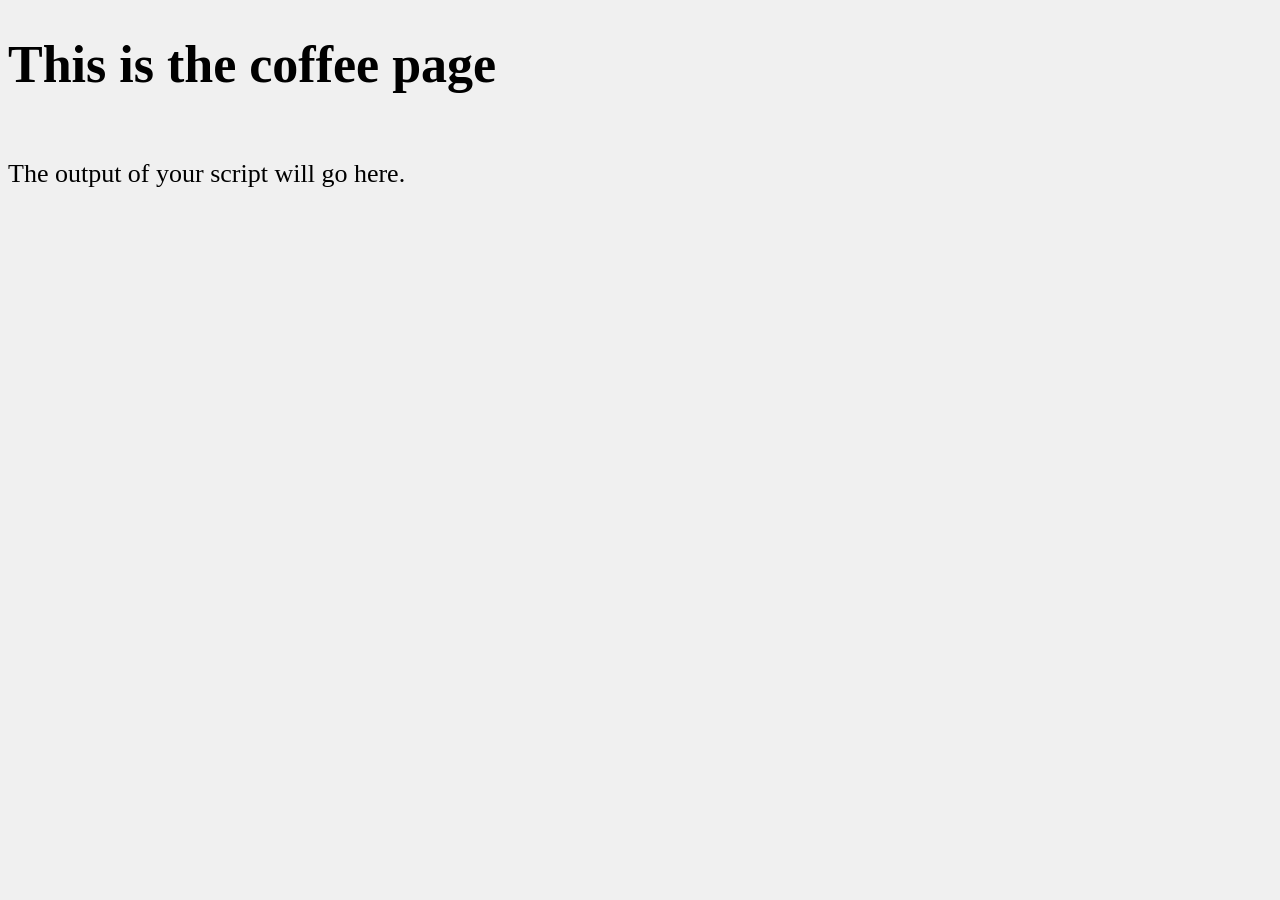
==== coffee.html @ 3522bf9a "other pages" ====
<!DOCTYPE html>
<html lang="en">

<head>
  <title>COFFEE PAGE</title>
  <meta charset="UTF-8">
  <meta name="viewport" content="width=device-width, initial-scale=1.0">

  <!-- stylesheets *******************************************-->
  <link rel="stylesheet" href="style.css">
  <link rel="icon" type="image/png" href="../assets/dtec_favicon.png">
</head>

<!--*************************************************************
  BODY
**************************************************************-->

<body>
  <h1>This is the coffee page</h1>
  
  <form onsubmit="return false;">

  </form><br>
  
  <div id="COFFEE">

    The output of your script will go here.

  </div>


  <script src="script.js"></script>

</body>

</html>
<!--*************************************************************
  END OF COFFEE PAGE
**************************************************************-->
---- style.css ----
body {
    font-size: 26px;
    background-color: #f0f0f0;
}
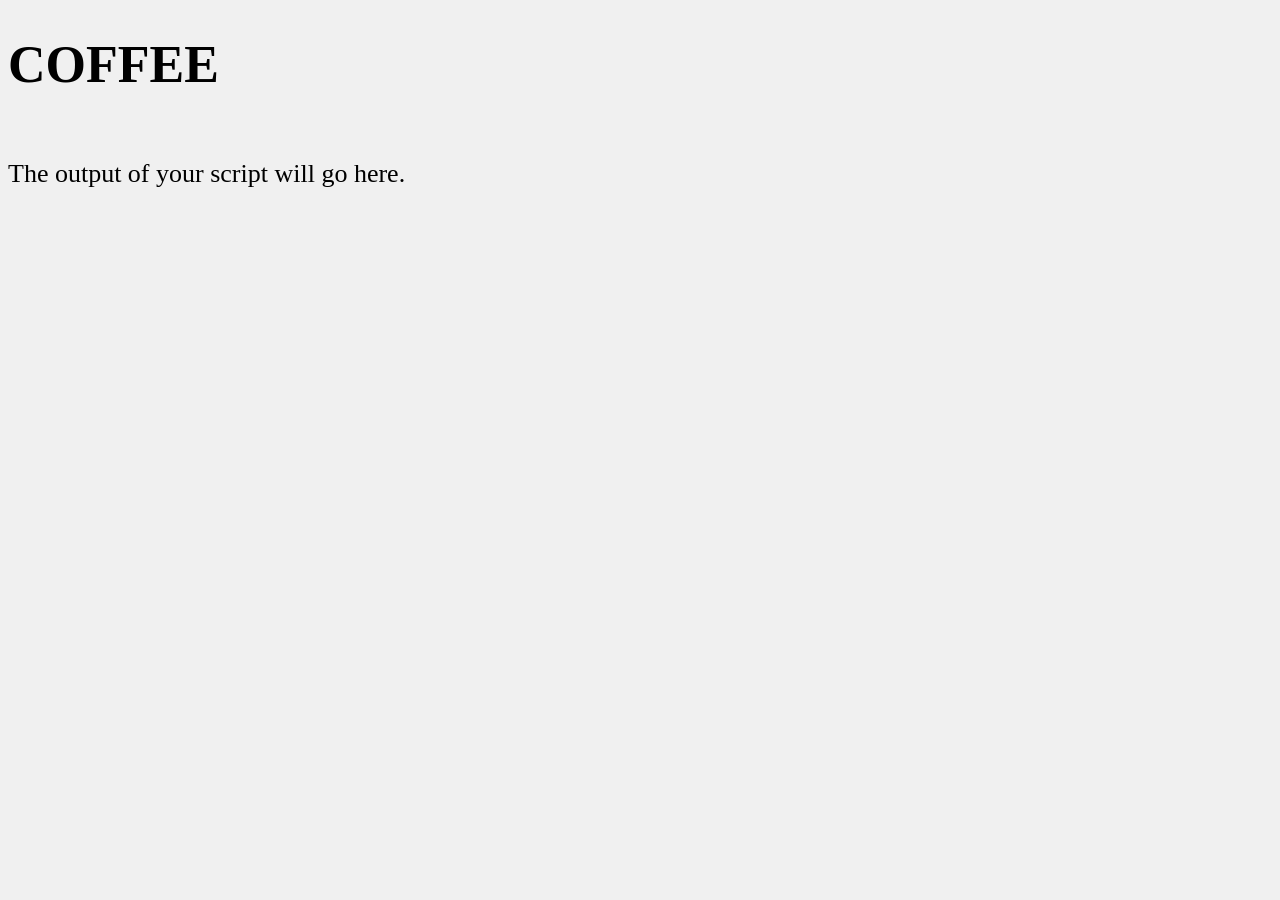
==== commit f14ee58d: "what's wrong with the margin" ====
--- a/coffee.html
+++ b/coffee.html
@@ -2,13 +2,13 @@
 <html lang="en">
 
 <head>
-  <title>COFFEE PAGE</title>
+  <title>COFFEE</title>
   <meta charset="UTF-8">
   <meta name="viewport" content="width=device-width, initial-scale=1.0">
 
   <!-- stylesheets *******************************************-->
   <link rel="stylesheet" href="style.css">
-  <link rel="icon" type="image/png" href="../assets/dtec_favicon.png">
+  <link rel="icon" type="image/png" href="Images/favicon.png">
 </head>
 
 <!--*************************************************************
@@ -16,7 +16,7 @@
 **************************************************************-->
 
 <body>
-  <h1>This is the coffee page</h1>
+  <h1>COFFEE</h1>
   
   <form onsubmit="return false;">
 
--- a/style.css
+++ b/style.css
@@ -1,4 +1,23 @@
 body {
     font-size: 26px;
     background-color: #f0f0f0;
+}
+
+head {
+    display: flex;
+    justify-content: center;
+    align-items: center;
+
+nav {
+    display: block;
+    background-color: #ffefb0;
+    justify-content: space-between;
+    align-items: center;
+    padding: 20px;
+}
+
+main {
+    display: grid;
+    background-color: #ffefb0;
+    grid-template-rows: repeat(6, auto);
 }
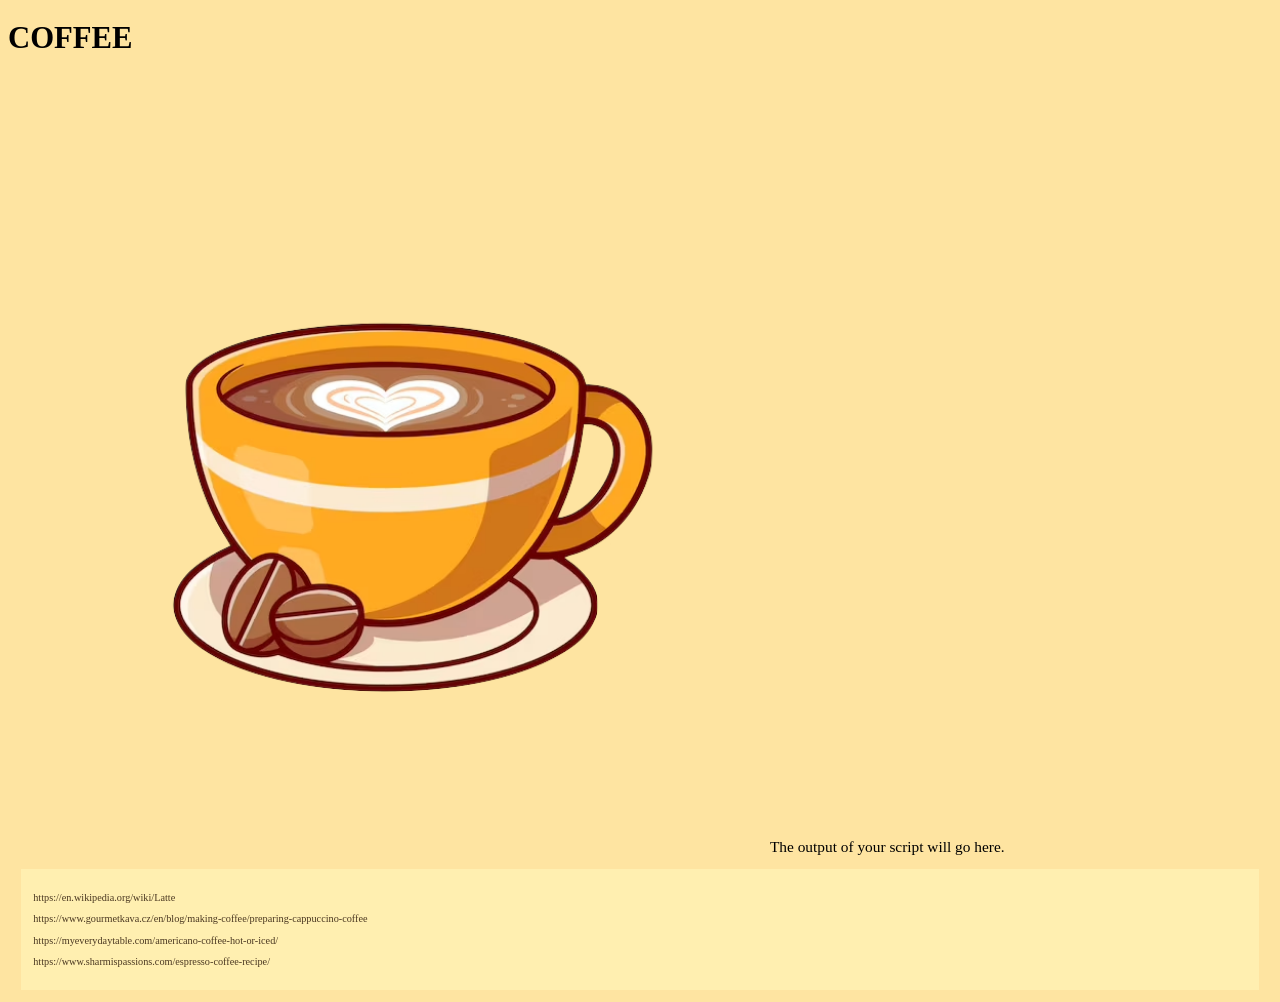
==== commit 27798cb0: "images" ====
--- a/coffee.html
+++ b/coffee.html
@@ -23,7 +23,8 @@
   </form><br>
   
   <div id="COFFEE">
-
+    
+    <img src="Images/coffee.avif" alt="coffee" width="60%">
     The output of your script will go here.
 
   </div>
@@ -33,6 +34,13 @@
 
 </body>
 
+<footer>
+  <p>https://en.wikipedia.org/wiki/Latte</p>
+  <p>https://www.gourmetkava.cz/en/blog/making-coffee/preparing-cappuccino-coffee</p>
+  <p>https://myeverydaytable.com/americano-coffee-hot-or-iced/</p>
+  <p>https://www.sharmispassions.com/espresso-coffee-recipe/</p>
+</footer>
+
 </html>
 <!--*************************************************************
   END OF COFFEE PAGE
--- a/style.css
+++ b/style.css
@@ -1,23 +1,127 @@
 body {
-    font-size: 26px;
-    background-color: #f0f0f0;
+    font-size: 1.2vw;
+    background-color: #fee4a1;
 }
 
-head {
+.beyond {
     display: flex;
-    justify-content: center;
+    margin: 1%;
+    padding: 1% 2%;
+    gap: 1%;
+    background-color: #a16900;
+    color: rgb(238, 248, 255);
+    text-align: flex-start;
     align-items: center;
+    font-size: 1.5vw;
+}
 
-nav {
+.beyond form {
+    display: flex;
+    gap: 10px;
+    align-items: center;
+    width: max-content;
+}
+
+#socials {
+    display: flex;
+    gap: 20px;
+    margin-left: auto;
+    justify-content: flex-end;
+}
+
+.beyond img {
+    width: 7%;
+}
+
+header {
+    display: flex;
+    margin: 1%;
+    padding: 1% 2%;
+    gap: 5%;
+    font-size: 2.5vw;
+    justify-content: flex-start;
+    align-items: center;
+    background-color: #ffefb0;
+    color: #4a3720;
+}
+
+.header image {
+    width: 20vw;
+}
+
+.topRight {
+    margin-left: auto;
+    display: flex;
+    gap: 1.5vw;
+    align-items: center;
+}
+
+#trolly {
+    width: 8vw;
+}
+
+.dropdown {
+    position: relative;
+    font-size: 8vw;
+}
+
+.dropdown-content {
+    display: none;
+    position: absolute;
+    top: 80%;
+    right: 0;
+    background-color: #fafafa;
+    min-width: 10vw;
+    font-size: 1.5vw;
+    box-shadow: 0vw 0.1vw 0.2vw 0vw rgba(0, 0, 0, 0.2);
+    z-index: 1;
+}
+
+.dropdown-content a {
     display: block;
+    text-decoration: none;
+    color: #4a3720;
+    padding: 1vw 1.2vw;
+     white-space: nowrap;
+}
+
+.dropdown-content a:hover {
     background-color: #ffefb0;
-    justify-content: space-between;
-    align-items: center;
-    padding: 20px;
+    color: #a16900;
+}
+
+.dropdown:hover .dropdown-content {
+    display: flex;
+    flex-direction: column;
 }
 
 main {
+    margin: 1%;
+    padding: 1%;
     display: grid;
     background-color: #ffefb0;
-    grid-template-rows: repeat(6, auto);
+    grid-template-columns: repeat(5, 1fr);
+    grid-template-rows: repeat(10, auto);
+}
+
+
+.more {
+    margin: 1px 20px;
+    padding: 1% 2%;
+    background-color: rgb(255, 244, 202);
+    border: 1px solid rgb(150, 150, 150);
+    border-radius: 100px;
+    box-shadow: 0 4px 10px rgba(0, 0, 0, 0.2);
+    text-decoration: none;
+    text-align: center;
+    color: rgb(187, 86, 13);
+    transition: transform 0.3s, background-color 0.5s, color 0.5s;
+}
+
+footer {
+    margin: 1%;
+    padding: 1%;
+    font-size: 0.8vw;
+    color: #4a3720;
+    background-color: #ffefb0;
 }
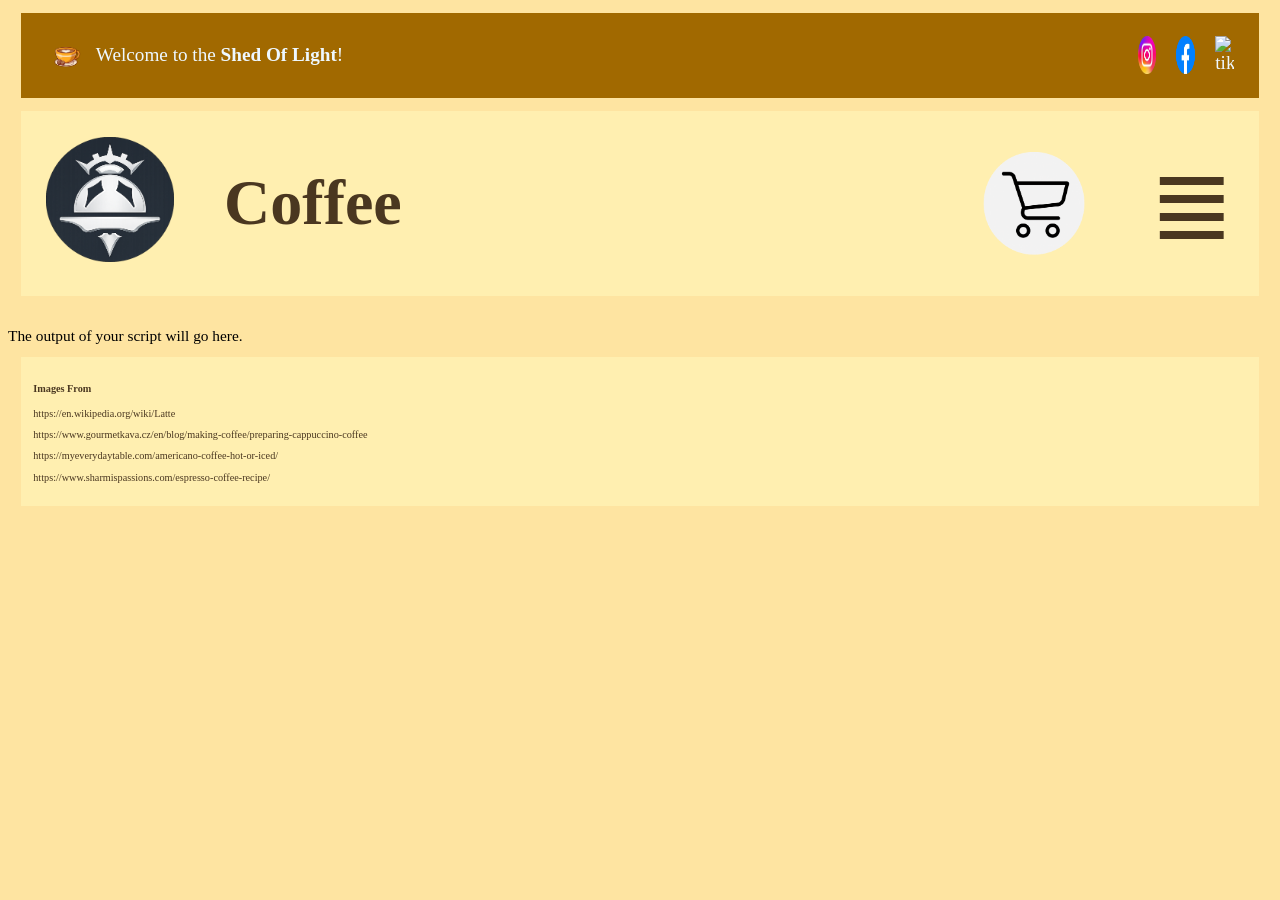
==== commit 6eeb5f91: "tested" ====
--- a/coffee.html
+++ b/coffee.html
@@ -16,7 +16,33 @@
 **************************************************************-->
 
 <body>
-  <h1>COFFEE</h1>
+<div class="beyond">
+    <div class="headForm">
+      <img src="Images/coffee.avif" alt="coffee">
+      <p>Welcome to the <b>Shed Of Light</b>!</p>
+    </div>
+    <div class="socials">
+      <img src='Images/Ins.png' alt='ins'>
+      <img src="Images/Facebook.webp" alt="facebook">
+      <img src="Images/tiktok.png" alt="tiktok">
+    </div>
+  </div>
+
+  <header>
+    <a href="index.html"><img src='Images/favicon.png' alt='logo'></a>
+    <h1>Coffee</h1>
+    <div class="topRight">
+      <a href="order.html"><img id="trolly" src="Images/trolly.png" alt="trolly" width=10%></a>
+      <div class="dropdown">≣
+        <nav class="dropdown-content">
+          <a href="muffin.html">Muffin</a>
+          <a href="coffee.html">Coffee</a>
+          <a href="croissant.html">Croissant</a>
+          <a href="fruitWine.html">Fruit Wine</a>
+        </nav>
+      </div>
+    </div>
+  </header>
   
   <form onsubmit="return false;">
 
@@ -24,7 +50,6 @@
   
   <div id="COFFEE">
     
-    <img src="Images/coffee.avif" alt="coffee" width="60%">
     The output of your script will go here.
 
   </div>
@@ -35,6 +60,7 @@
 </body>
 
 <footer>
+  <h4>Images From</h4>
   <p>https://en.wikipedia.org/wiki/Latte</p>
   <p>https://www.gourmetkava.cz/en/blog/making-coffee/preparing-cappuccino-coffee</p>
   <p>https://myeverydaytable.com/americano-coffee-hot-or-iced/</p>
--- a/style.css
+++ b/style.css
@@ -15,22 +15,26 @@
     font-size: 1.5vw;
 }
 
-.beyond form {
+.headForm {
     display: flex;
     gap: 10px;
     align-items: center;
+}
+.beyond form {
+    display: flex;
+    gap: 1px;
+    align-items: center;
     width: max-content;
 }
-
-#socials {
+.socials {
     display: flex;
     gap: 20px;
     margin-left: auto;
     justify-content: flex-end;
 }
-
 .beyond img {
-    width: 7%;
+    width: 5%;
+    cursor: pointer;
 }
 
 header {
@@ -44,25 +48,42 @@
     background-color: #ffefb0;
     color: #4a3720;
 }
-
-.header image {
-    width: 20vw;
+header img {
+    width: 10vw;
+}
+header a{
+    display:inline-block;
+    width:10%;
 }
 
 .topRight {
     margin-left: auto;
     display: flex;
-    gap: 1.5vw;
+    gap: 5vw;
     align-items: center;
+}
+.topRight a {
+    display: inline-block;
+    width: auto;
+}
+.topRight a img {
+    height: auto;
+    display: block;
 }
 
 #trolly {
     width: 8vw;
+    cursor: pointer;
+    transition: transform 0.3s;
+}
+#trolly:hover {
+    transform:scale(1.1);
 }
 
 .dropdown {
     position: relative;
     font-size: 8vw;
+    cursor: pointer;
 }
 
 .dropdown-content {
@@ -82,7 +103,7 @@
     text-decoration: none;
     color: #4a3720;
     padding: 1vw 1.2vw;
-     white-space: nowrap;
+    white-space: nowrap;
 }
 
 .dropdown-content a:hover {
@@ -95,15 +116,42 @@
     flex-direction: column;
 }
 
-main {
+#JavaScript {
+    display: grid; 
     margin: 1%;
     padding: 1%;
-    display: grid;
+    gap: 0% 1%;
     background-color: #ffefb0;
-    grid-template-columns: repeat(5, 1fr);
-    grid-template-rows: repeat(10, auto);
+    align-items: center;
+    justify-content: center;
+    grid-template-columns: repeat(4, 1fr);
+    grid-template-rows: repeat(8, minmax(1vw, auto));
 }
-
+.halfWidth {
+    grid-row: 2;
+    width: 18vw;
+    border: 3px solid #a16900;
+    border-radius: 10px;
+}
+.title {
+    grid-row: 1;
+    grid-column: 1 / span 4;
+    text-align: left;
+}
+.foodName {
+    grid-row:3;
+}
+.description {
+    grid-row: 4;
+}
+.orderForm {
+    display: flex;
+    justify-content: left;
+    align-items: center;
+    gap: 0.5vw;
+    margin-top: 0.5vw;
+    grid-row: 6;
+}
 
 .more {
     margin: 1px 20px;
@@ -114,8 +162,20 @@
     box-shadow: 0 4px 10px rgba(0, 0, 0, 0.2);
     text-decoration: none;
     text-align: center;
+    grid-row: 9;
     color: rgb(187, 86, 13);
-    transition: transform 0.3s, background-color 0.5s, color 0.5s;
+    transition: transform 0.3s;
+}
+.more:hover {
+    transform: scale(1.1);
+    cursor: pointer;
+}
+
+.order {
+    margin: 1%;
+    padding: 1%;
+    color: #4a3720;
+    background-color: #ffefb0;
 }
 
 footer {
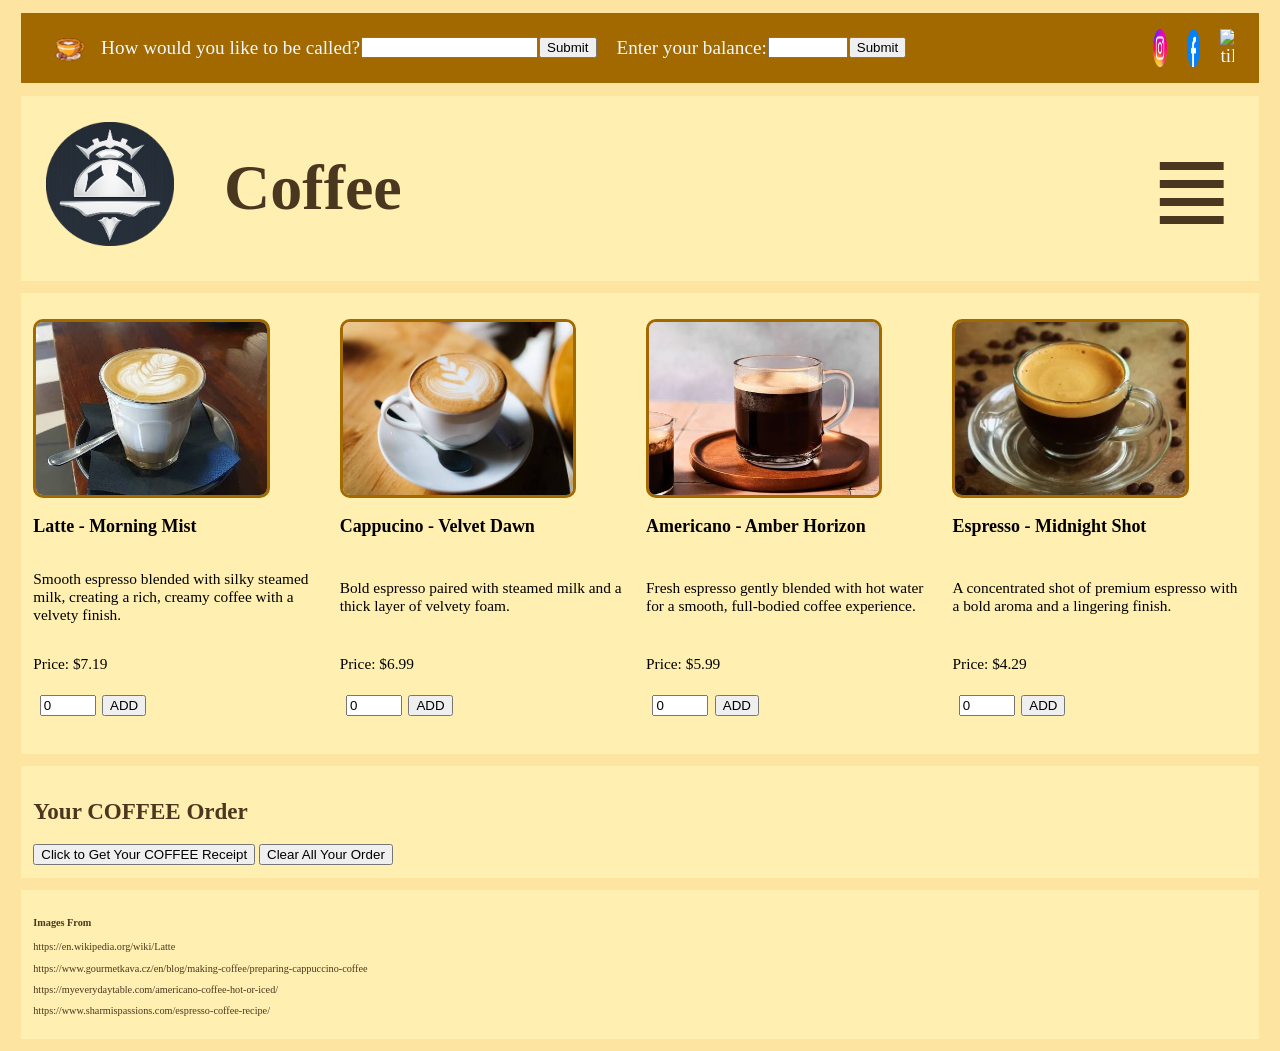
==== commit 4fa5997e: "completed" ====
--- a/coffee.html
+++ b/coffee.html
@@ -19,7 +19,16 @@
 <div class="beyond">
     <div class="headForm">
       <img src="Images/coffee.avif" alt="coffee">
-      <p>Welcome to the <b>Shed Of Light</b>!</p>
+      <form id="welcomeForm" onsubmit="return false;">
+        <label for="formName">How would you like to be called?</label>
+        <input type="text" id="nameField" name="formName" minlength="3" required>
+        <input type="submit" onclick=nameInput()>
+      </form><br>
+      <form id="balanceForm" onsubmit="return false;">
+        <label for="formBalance">Enter your balance:</label>
+        <input type="number" id="balanceField" name="formBalance" min="0" max="999999" required>
+        <input type="submit" onclick="balanceInput()">
+      </form>
     </div>
     <div class="socials">
       <img src='Images/Ins.png' alt='ins'>
@@ -32,30 +41,51 @@
     <a href="index.html"><img src='Images/favicon.png' alt='logo'></a>
     <h1>Coffee</h1>
     <div class="topRight">
-      <a href="order.html"><img id="trolly" src="Images/trolly.png" alt="trolly" width=10%></a>
       <div class="dropdown">≣
         <nav class="dropdown-content">
+          <a href="index.html" class="homeNav">Home</a>
           <a href="muffin.html">Muffin</a>
-          <a href="coffee.html">Coffee</a>
           <a href="croissant.html">Croissant</a>
           <a href="fruitWine.html">Fruit Wine</a>
         </nav>
       </div>
     </div>
   </header>
-  
-  <form onsubmit="return false;">
 
-  </form><br>
-  
-  <div id="COFFEE">
-    
-    The output of your script will go here.
+    <main>
 
+    <div class="script" id="coffeeScript">
+      <form class="orderForm" onsubmit="return false;">
+        <label for="formLatte"></label>
+        <input type="number" id="coffee1Qty" name="formLatte" value="0" min="1" max="999" required>
+        <input type="submit" value="ADD" onclick="addOrder('Morning Mist',COFFEE_PRICE[0],'coffee1Qty')">
+      </form>
+      <form class="orderForm" onsubmit="return false;">
+        <label for="formCappucino"></label>
+        <input type="number" id="coffee2Qty" name="formCappucino" value="0" min="1" max="999" required>
+        <input type="submit" value="ADD" onclick="addOrder('Velvet Dawn',COFFEE_PRICE[1],'coffee2Qty')">
+      </form>
+      <form class="orderForm" onsubmit="return false;">
+        <label for="formAmericano"></label>
+        <input type="number" id="coffee3Qty" name="formAmericano" value="0" min="1" max="999" required>
+        <input type="submit" value="ADD" onclick="addOrder('Amber Horizon',COFFEE_PRICE[2],'coffee3Qty')">
+      </form>
+      <form class="orderForm" onsubmit="return false;">
+        <label for="formEspresso"></label>
+        <input type="number" id="coffee4Qty" name="formEspresso" value="0" min="1" max="999" required>
+        <input type="submit" value="ADD" onclick="addOrder('Midnight Shot',COFFEE_PRICE[3],'coffee4Qty')">
+      </form>
+    </div>
+  </main>
+
+  <div class="order">
+    <h2>Your COFFEE Order</h2>
+    <button onclick="receipt()">Click to Get Your COFFEE Receipt</button>
+    <button onclick="clearAll()">Clear All Your Order</button>
+    <div id="order"></div>
   </div>
 
-
-  <script src="script.js"></script>
+  <script src="coffee.js"></script>
 
 </body>
 
--- a/style.css
+++ b/style.css
@@ -7,7 +7,7 @@
     display: flex;
     margin: 1%;
     padding: 1% 2%;
-    gap: 1%;
+    gap: 1%; 
     background-color: #a16900;
     color: rgb(238, 248, 255);
     text-align: flex-start;
@@ -115,8 +115,7 @@
     display: flex;
     flex-direction: column;
 }
-
-#JavaScript {
+.script {
     display: grid; 
     margin: 1%;
     padding: 1%;
@@ -126,6 +125,8 @@
     justify-content: center;
     grid-template-columns: repeat(4, 1fr);
     grid-template-rows: repeat(8, minmax(1vw, auto));
+    text-decoration: none;
+    cursor:none;
 }
 .halfWidth {
     grid-row: 2;
@@ -143,6 +144,9 @@
 }
 .description {
     grid-row: 4;
+}
+.price {
+    grid-row: 5;
 }
 .orderForm {
     display: flex;
